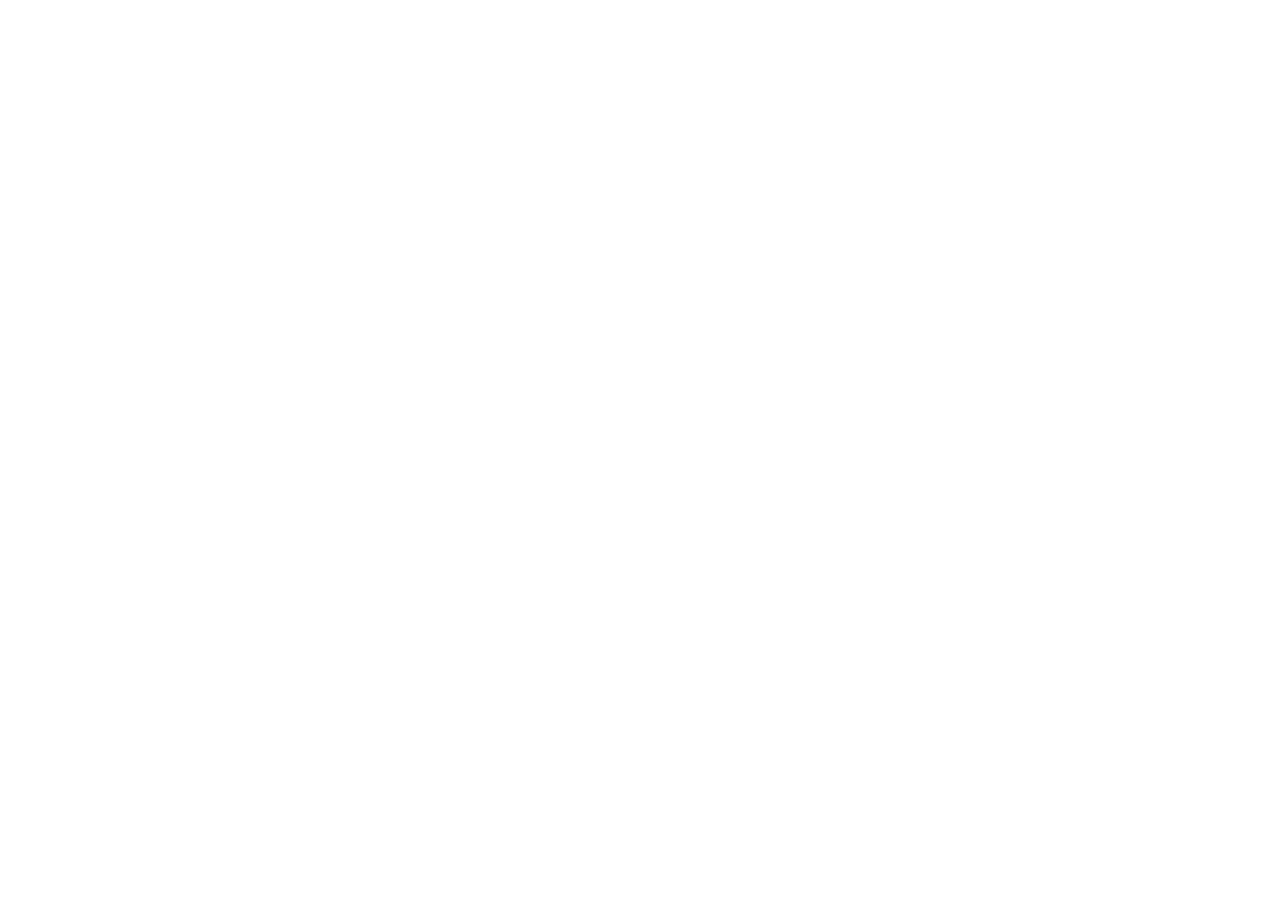
==== index.html @ 8d56970d "Index.html" ====
<!DOCTYPE html>
<html ng-app="myApp">
    <head>
        <meta charset="UTF-8">
            <title>National Life Insurance</title>
            <meta name="viewport" content="width=device-width, initial-scale=1.0, maximum-scale=1.0, minimum-scale=1.0, user-scalable=0">
                
					<!-- style scripts -->
				    <link rel="stylesheet" type="text/css" href="resources/css/bootstrap.min.css">
					<link rel="stylesheet" type="text/css" href="resources/css/app.css">
					<link rel="stylesheet" type="text/css" href="resources/css/login.css" >
					<link rel="stylesheet" type="text/css" href="resources/css/home.css" >
					<link rel="stylesheet" type="text/css" href="resources/css/business.css" >
					
                    <!-- application scripts -->
                    <script type="text/javascript" src="resources/js/lib/angular.min.js"></script>
                    <script type="text/javascript" src="resources/js/lib/angular-route.min.js"></script>
                        
                    <!-- Controllers-->
                    <script type="text/javascript" src="app.js"></script>
                    <script type="text/javascript" src="app/controller/MainController.js"></script>
					<script type="text/javascript" src="app/controller/loginController.js"></script>
                    <script type="text/javascript" src="app/controller/homeController.js"></script>
					<script type="text/javascript" src="app/controller/businessController.js"></script>
					<script type="text/javascript" src="app/controller/filterController.js"></script>
					<script type="text/javascript" src="app/controller/detailsController.js"></script>
					
					<!--Services-->
					<script type="text/javascript" src="app/services/utilservice.js"></script>
    </head>
                    
		<body class="container" ng-controller="MainController" >
                    
				<div ng-view></div>
                    
		</body>
                
</html>
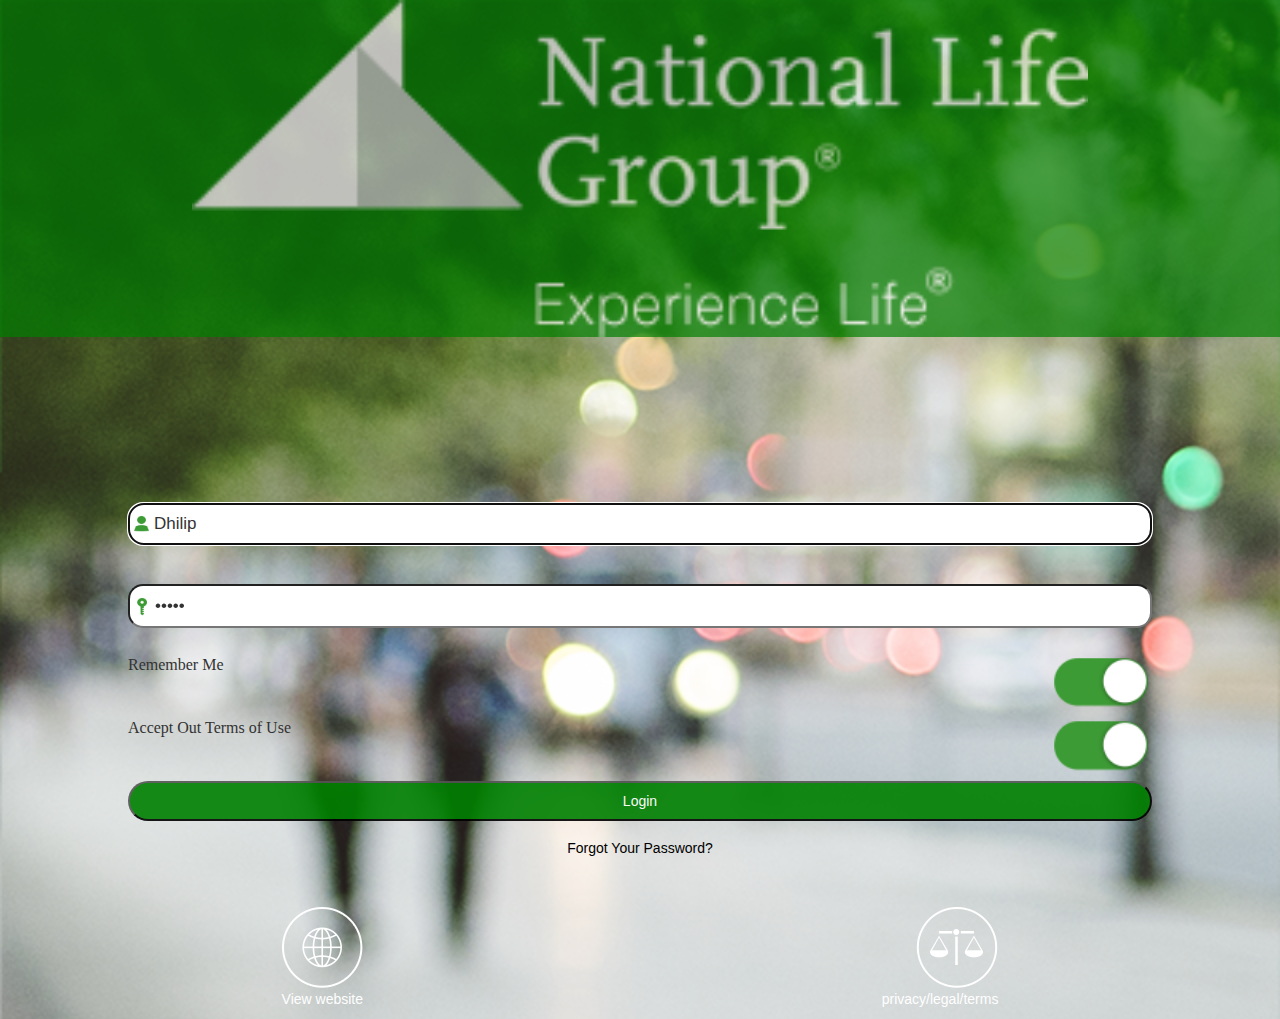
==== commit 59057294: "Adding files" ====
--- a/index.html
+++ b/index.html
@@ -1,38 +1,38 @@
-<!DOCTYPE html>
-<html ng-app="myApp">
-    <head>
-        <meta charset="UTF-8">
-            <title>National Life Insurance</title>
-            <meta name="viewport" content="width=device-width, initial-scale=1.0, maximum-scale=1.0, minimum-scale=1.0, user-scalable=0">
-                
-					<!-- style scripts -->
-				    <link rel="stylesheet" type="text/css" href="resources/css/bootstrap.min.css">
-					<link rel="stylesheet" type="text/css" href="resources/css/app.css">
-					<link rel="stylesheet" type="text/css" href="resources/css/login.css" >
-					<link rel="stylesheet" type="text/css" href="resources/css/home.css" >
-					<link rel="stylesheet" type="text/css" href="resources/css/business.css" >
-					
-                    <!-- application scripts -->
-                    <script type="text/javascript" src="resources/js/lib/angular.min.js"></script>
-                    <script type="text/javascript" src="resources/js/lib/angular-route.min.js"></script>
-                        
-                    <!-- Controllers-->
-                    <script type="text/javascript" src="app.js"></script>
-                    <script type="text/javascript" src="app/controller/MainController.js"></script>
-					<script type="text/javascript" src="app/controller/loginController.js"></script>
-                    <script type="text/javascript" src="app/controller/homeController.js"></script>
-					<script type="text/javascript" src="app/controller/businessController.js"></script>
-					<script type="text/javascript" src="app/controller/filterController.js"></script>
-					<script type="text/javascript" src="app/controller/detailsController.js"></script>
-					
-					<!--Services-->
-					<script type="text/javascript" src="app/services/utilservice.js"></script>
-    </head>
-                    
-		<body class="container" ng-controller="MainController" >
-                    
-				<div ng-view></div>
-                    
-		</body>
-                
-</html>
+<!DOCTYPE html>
+<html ng-app="myApp">
+    <head>
+        <meta charset="UTF-8">
+            <title>National Life Insurance</title>
+            <meta name="viewport" content="width=device-width, initial-scale=1.0, maximum-scale=1.0, minimum-scale=1.0, user-scalable=0">
+                
+					<!-- style scripts -->
+				    <link rel="stylesheet" type="text/css" href="resources/css/bootstrap.min.css">
+					<link rel="stylesheet" type="text/css" href="resources/css/app.css">
+					<link rel="stylesheet" type="text/css" href="resources/css/login.css" >
+					<link rel="stylesheet" type="text/css" href="resources/css/home.css" >
+					<link rel="stylesheet" type="text/css" href="resources/css/business.css" >
+					
+                    <!-- application scripts -->
+                    <script type="text/javascript" src="resources/js/lib/angular.min.js"></script>
+                    <script type="text/javascript" src="resources/js/lib/angular-route.min.js"></script>
+                        
+                    <!-- Controllers-->
+                    <script type="text/javascript" src="app.js"></script>
+                    <script type="text/javascript" src="app/controller/MainController.js"></script>
+					<script type="text/javascript" src="app/controller/loginController.js"></script>
+                    <script type="text/javascript" src="app/controller/homeController.js"></script>
+					<script type="text/javascript" src="app/controller/businessController.js"></script>
+					<script type="text/javascript" src="app/controller/filterController.js"></script>
+					<script type="text/javascript" src="app/controller/detailsController.js"></script>
+					
+					<!--Services-->
+					<script type="text/javascript" src="app/services/utilservice.js"></script>
+    </head>
+                    
+		<body class="container" ng-controller="MainController" >
+                    
+				<div ng-view></div>
+                    
+		</body>
+                
+</html>
--- a/resources/css/app.css
+++ b/resources/css/app.css
@@ -0,0 +1,79 @@
+.home{
+
+	background-color:green;
+	opacity:0.7;
+	color:white;
+	width:100%;
+	height:auto;
+	font-size:20px;
+	padding-bottom:5px;
+	font-family:Times New Roman;
+}
+
+.head{
+
+	background-color:green;
+	opacity:0.7;
+	color:white;
+	width:100%;
+	padding:9px;
+	font-family:Times New Roman;
+	padding-right:0px;
+	font-size:20px;
+}
+
+.menu{
+
+	position:absolute;
+	top:10px;
+	right:10px;
+	height:20px;
+	width:35px;
+}
+
+.hamburger_menu{
+
+	position: absolute;
+    right: 0px;
+    top: 45px;
+    z-index: +1;
+	width:70%;
+	background-color:green;
+	color:white;
+}
+
+.hamburger_menu ul
+{
+    margin: 0px;
+    padding: 0px;
+    list-style-type: none;
+}
+
+.hamburger_menu li
+{
+    list-style: none;
+	padding-left:5px;
+	padding-bottom:5px;
+}
+
+.hamburger_menu li:hover
+{
+    background-color: #6666AA;
+}
+
+.hamburger_menu img{
+
+	height:40px;
+	width:40px;
+	padding-right:10px;
+}
+
+.slide_open{
+
+	position:absolute;
+	top:60px;
+	right:5px;
+	height:50px;
+	width:50px;
+	
+}--- a/resources/css/login.css
+++ b/resources/css/login.css
@@ -0,0 +1,116 @@
+.container{
+
+	background-image: url("../images/login/login_bg.png");
+	background-repeat: no-repeat;
+   -webkit-background-size: cover;
+   -moz-background-size: cover;
+   -o-background-size: cover;
+    background-size: cover;
+    margin:0px;
+	padding:0px;
+	width:100%;
+	height:100%;
+}
+
+.logo{
+
+	background-color:green;
+	text-align:center;
+	opacity:0.7;
+	margin-bottom:12%;
+}
+
+.text-error{
+
+	color:red;
+	text-align:center;
+	width:100%;
+}
+
+.username{
+
+	background-image: url("../images/login/user-icon.png");
+    background-repeat: no-repeat;
+    margin: 1% 10% 0% 10%;
+    padding: 8px 0px 8px 25px;
+    width: 80%;
+    font-size: 17px;
+    background-size: 15px 20px;
+    background-position: 5px;
+    border: 1px solid #cdcdcd;
+	border-radius: 15px;
+}
+
+.password{
+        
+	background-image: url("../images/login/password-icon.png") ;
+	background-repeat: no-repeat;
+    margin: 3% 10% 0% 10%;
+	padding: 8px 0px 8px 25px;
+	width: 80%;
+	font-size: 17px;
+	background-size: 15px 20px;
+	background-position: 5px;
+	border-radius: 15px;
+}
+
+.middle{
+
+	margin-top:2%;
+	margin-left:10%;
+	margin-right:10%;
+}
+
+.login_button{
+
+	width:100%;
+	height:40px;
+	background-color:green;
+	color:white;
+	opacity:0.9;
+	border-radius: 20px;
+}
+
+.middle>p{
+
+	padding-bottom:3%;
+	font-size:16px;
+	font-family:Times New Roman;
+}
+
+
+a {
+    color: black;
+}
+
+.forgotpwd{
+
+	color:white;
+	text-align:center;
+	margin-top:20px;
+}
+
+.icons{
+
+	margin-left:15%;
+	margin-right:15%;
+	margin-top:5%;
+	color:white;
+}
+
+.icon1{
+
+	display:inline-block;
+}
+
+.icon2{
+
+	display:inline-block;
+	float:right;
+}
+
+.clear{
+
+	clear:right;
+}
+
--- a/resources/css/home.css
+++ b/resources/css/home.css
@@ -0,0 +1,66 @@
+.cover{
+	
+	clear:right;
+	background-image: url("../images/home/banner_image.png");
+	background-repeat: no-repeat;
+    background-size:cover;
+	max-width:100%;
+  	min-width:425px;
+    min-height:200px;
+    overflow:hidden;
+	margin:0px;
+	position:relative;
+}
+
+.name{
+
+	background-color:#eeeeee;
+	padding:5px;
+}
+
+.name>p{
+
+	display:inline;
+}
+
+.icons_tab{
+
+	border:1px solid red;
+	margin-left:5%;
+	margin-right:5%;
+	margin-top:5%;
+}
+
+.LeftAlign {
+           
+    background-color:#eeeeee;
+    height:130px;
+    width:95%;
+    float:left;
+	text-align:center;
+    padding:5px;
+	margin-left:8px;
+	margin-bottom:5px;
+}
+	  
+.RightAlign {
+           
+    background-color:#eeeeee;
+    height:130px;
+    width:95%;
+    float:right;
+	text-align:center;
+	padding:5px;
+	margin-right:8px;
+	margin-bottom:5px;
+}
+
+.logout{
+
+	background-color:green;
+	opacity:0.7;
+	margin:8px;
+	height:30px;
+	text-align:center;
+	color:white;
+}--- a/resources/css/business.css
+++ b/resources/css/business.css
@@ -0,0 +1,38 @@
+.main_body{
+
+	background-color:#eeeeee;
+	padding:5px;
+	height:588px;
+}
+
+.main_body>p{
+
+	font-size:18px;
+}
+
+.list{
+
+	background-color:white;
+	margin-top:5px;
+	padding:10px;
+}
+
+.filter_body{
+
+	background-color:#eeeeee;
+	padding:5px;
+}
+
+.details{
+
+	background-color:white;
+	padding:10px;
+	line-height:242%;
+}
+
+.foot{
+
+	background-color:#eeeeee;
+	width:100%;
+		
+}